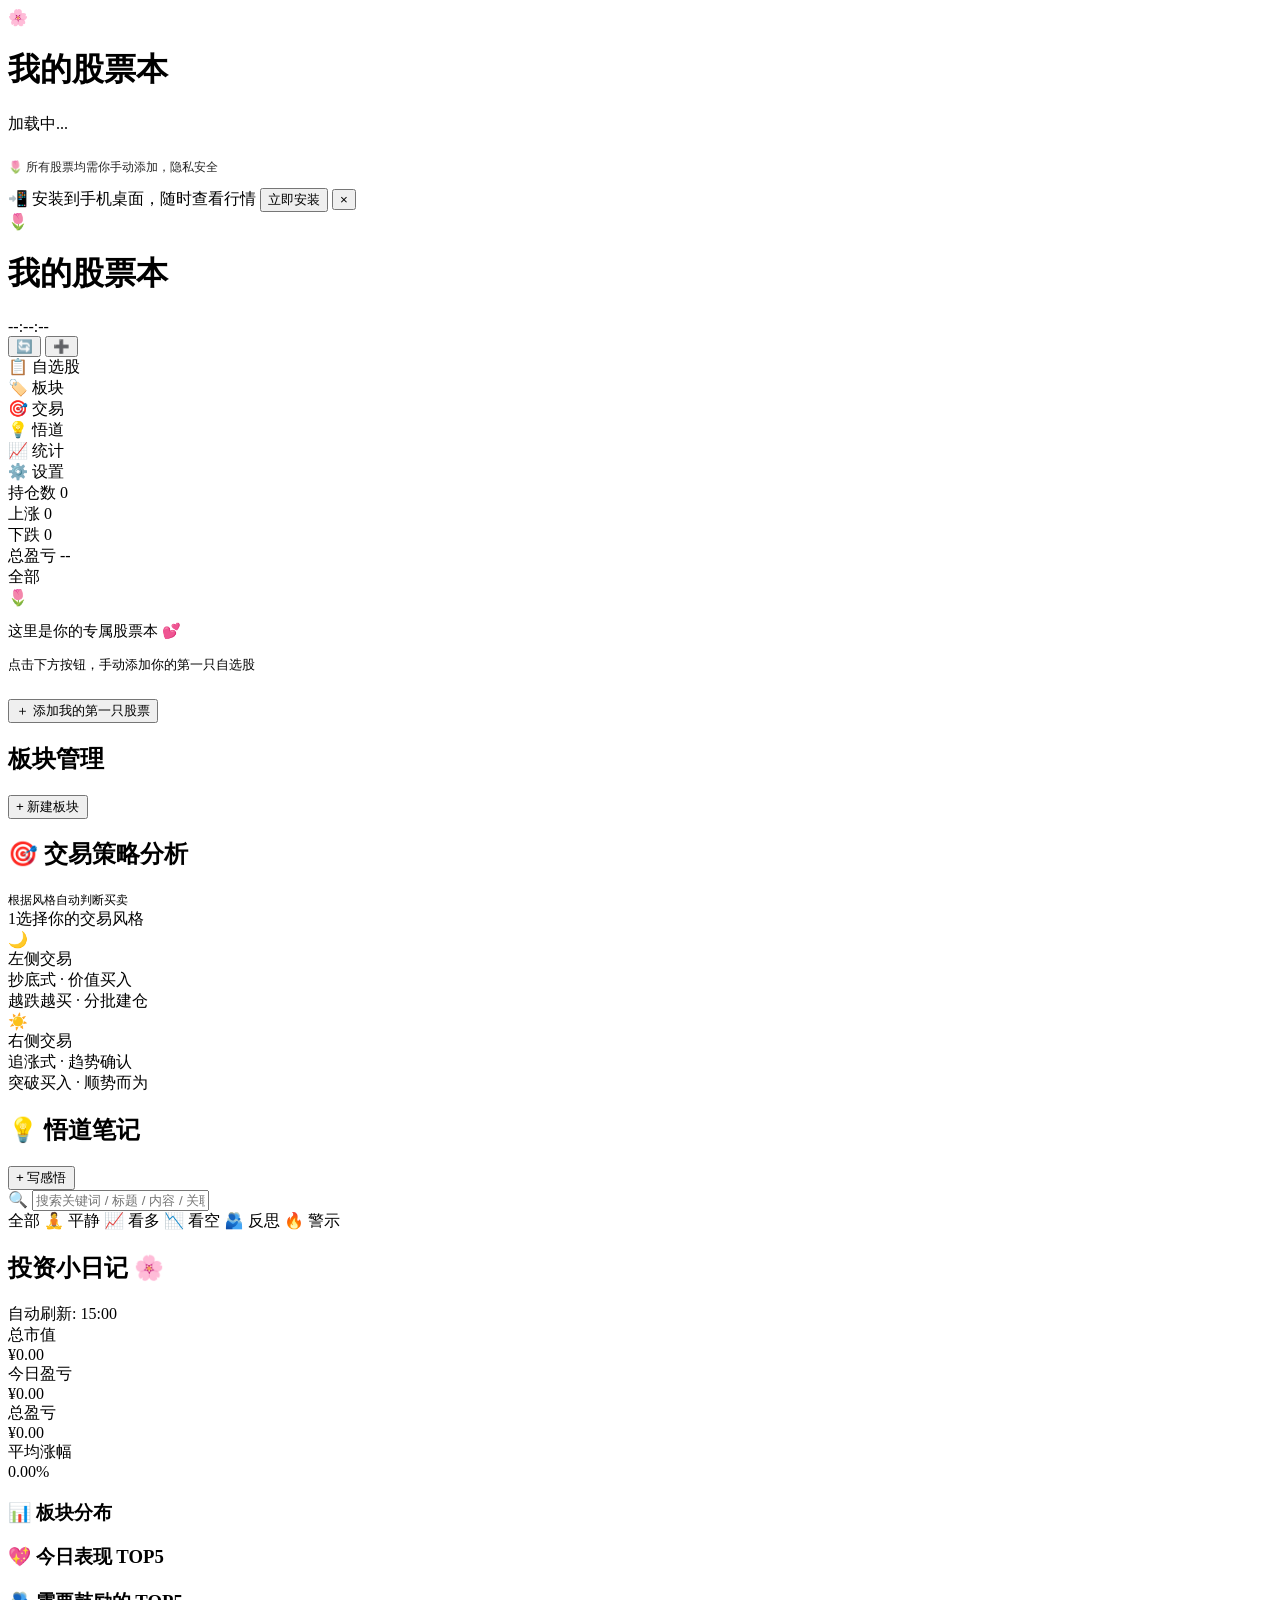
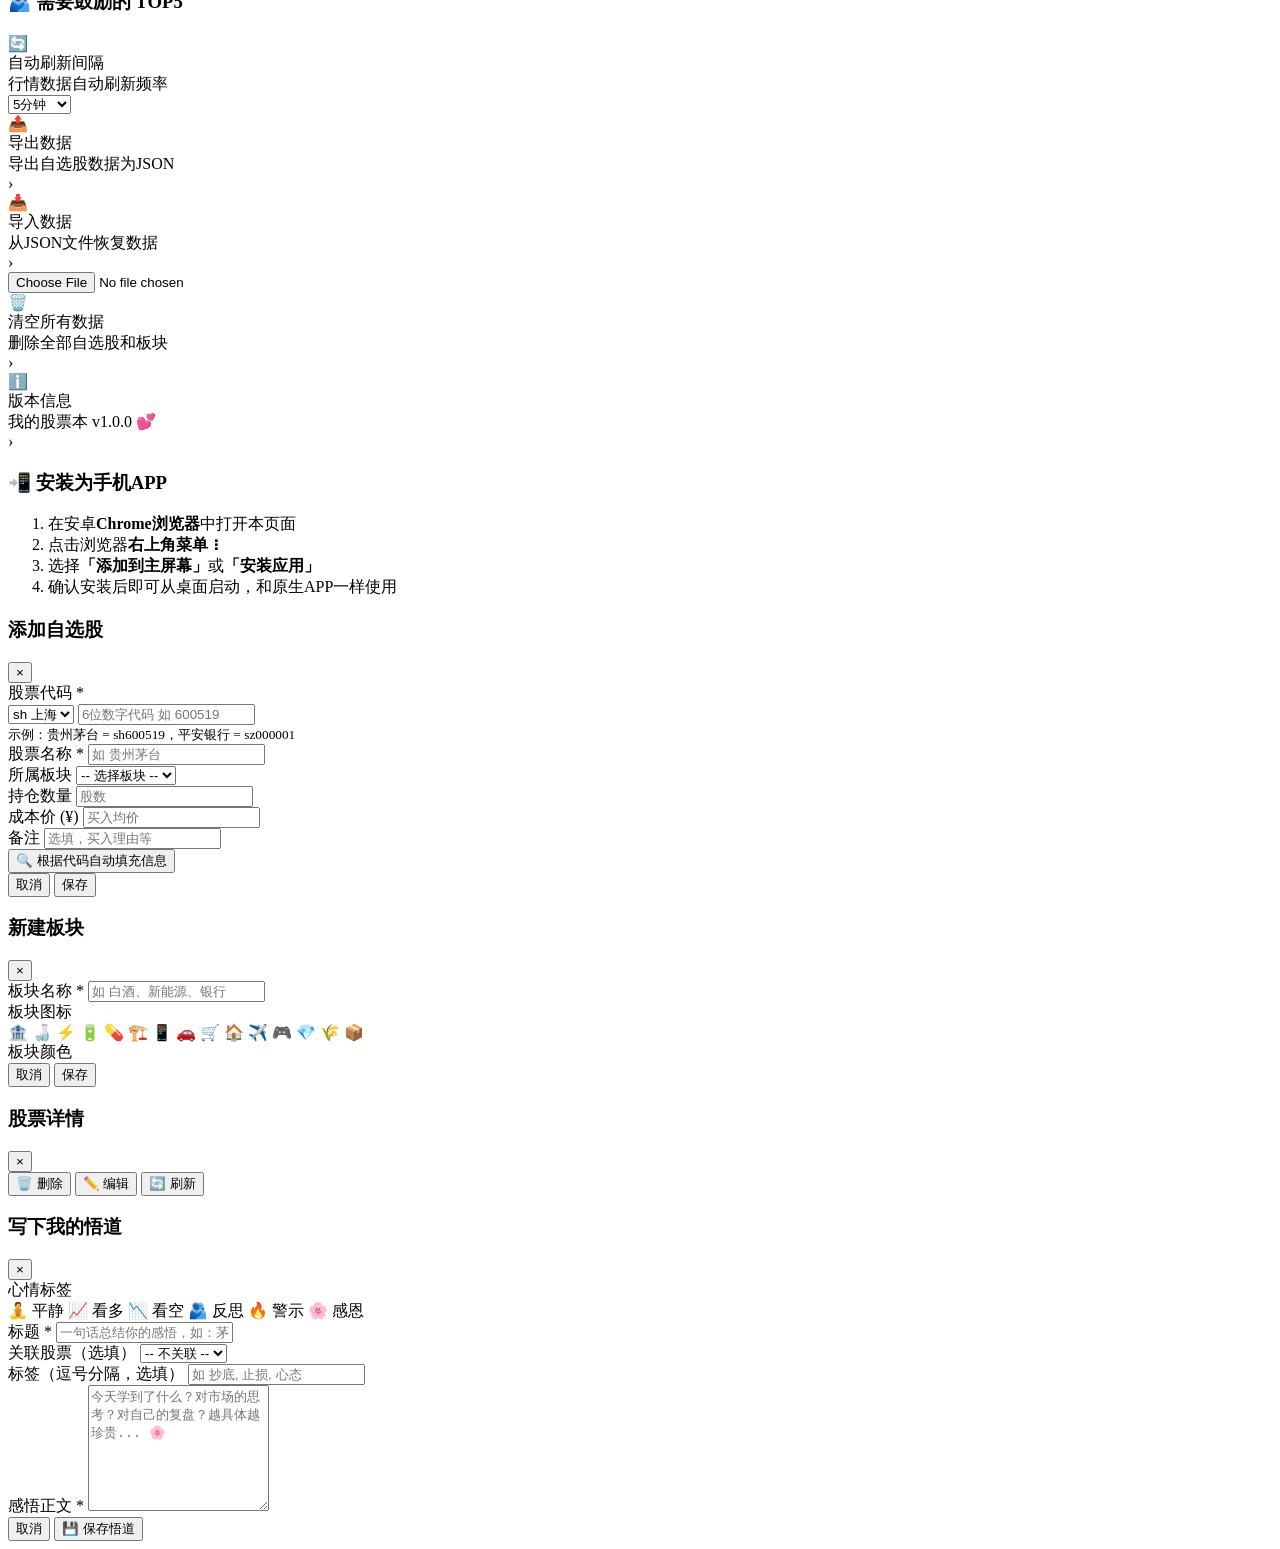
==== index.html @ 6e3e2b85 "deploy: index.html" ====
<!DOCTYPE html>
<html lang="zh-CN">
<head>
  <meta charset="UTF-8">
  <meta name="viewport" content="width=device-width, initial-scale=1.0, maximum-scale=1.0, user-scalable=no, viewport-fit=cover">
  <meta name="theme-color" content="#ff7ea8">
  <meta name="apple-mobile-web-app-capable" content="yes">
  <meta name="mobile-web-app-capable" content="yes">
  <meta name="apple-mobile-web-app-status-bar-style" content="black-translucent">
  <meta name="apple-mobile-web-app-title" content="我的股票本">
  <!-- iOS 桌面图标（必须本地 PNG，iOS 不读 manifest icons）-->
  <link rel="apple-touch-icon" sizes="180x180" href="./icons/icon-180.png">
  <link rel="apple-touch-icon" sizes="192x192" href="./icons/icon-192.png">
  <link rel="apple-touch-icon" sizes="512x512" href="./icons/icon-512.png">
  <link rel="icon" type="image/png" sizes="192x192" href="./icons/icon-192.png">
  <link rel="icon" type="image/png" sizes="512x512" href="./icons/icon-512.png">
  <!-- iOS 启动图背景色（减少白屏感）-->
  <meta name="apple-mobile-web-app-status-bar-background" content="#fff6f9">
  <!-- 禁用缓存，保证APP/网页每次取最新代码 -->
  <meta http-equiv="Cache-Control" content="no-store, no-cache, must-revalidate, max-age=0">
  <meta http-equiv="Pragma" content="no-cache">
  <meta http-equiv="Expires" content="0">
  <!-- 启动前先注销旧版 Service Worker（保留新 v9，避免旧版死缓存导致白屏）-->
  <script>
    try {
      if ('serviceWorker' in navigator) {
        navigator.serviceWorker.getRegistrations().then(function (rs) {
          for (var i = 0; i < rs.length; i++) {
            try {
              // 只注销非当前版本的旧 SW（v9 之前的）
              var sw = rs[i].active || rs[i].waiting || rs[i].installing;
              if (sw && sw.scriptURL && sw.scriptURL.indexOf('sw.js') >= 0) {
                // 交给 sw.js activate 阶段清理旧缓存，这里不强制注销新 SW
                // 仅当版本过旧时注销（保守做法：全部保留，由新 SW 接管）
              }
            } catch (_) {}
          }
        }).catch(function () {});
        // 清理 v8 及更早的缓存（v9 由新 SW 自己管理）
        if (window.caches && typeof caches.keys === 'function') {
          caches.keys().then(function (ks) {
            ks.forEach(function (k) {
              // 保留 v9，清理其他 stock-workbench 旧版本缓存
              if (k.indexOf('stock-workbench') === 0 && k.indexOf('-v9') < 0) {
                try { caches.delete(k); } catch (_) {}
              }
            });
          }).catch(function () {});
        }
      }
    } catch (e) { /* ignore */ }
  </script>
  <link rel="manifest" href="./manifest.json">
  <link rel="stylesheet" href="./css/style.css?t=INSIGHT1">
  <title>我的股票本</title>
</head>
<body>
  <!-- 启动页 -->
  <div id="splash" class="splash">
    <div class="splash-content">
      <div class="splash-icon">🌸</div>
      <h1 class="splash-title">我的股票本</h1>
      <p class="splash-quote" id="splashQuote">加载中...</p>
      <p class="splash-tip" style="margin-top:24px;font-size:12px;opacity:0.85">🌷 所有股票均需你手动添加，隐私安全</p>
    </div>
  </div>

  <!-- 安装提示 -->
  <div id="installPrompt" class="install-prompt hidden">
    <div class="install-content">
      <span>📲 安装到手机桌面，随时查看行情</span>
      <button id="installBtn" class="btn btn-primary btn-sm">立即安装</button>
      <button id="dismissInstall" class="btn btn-ghost btn-sm">×</button>
    </div>
  </div>

  <!-- 顶部导航 -->
  <header class="app-header">
    <div class="header-left">
      <span class="logo-icon">🌷</span>
      <div class="title-group">
        <h1 class="app-title">我的股票本</h1>
        <span class="update-time" id="updateTime">--:--:--</span>
      </div>
    </div>
    <div class="header-right">
      <button id="refreshBtn" class="icon-btn" title="刷新行情">🔄</button>
      <button id="addStockBtn" class="icon-btn" title="添加股票">➕</button>
    </div>
  </header>

  <!-- 标签导航 -->
  <nav class="tab-nav">
    <div class="tab active" data-tab="stocks">
      <span class="tab-icon">📋</span>
      <span class="tab-text">自选股</span>
    </div>
    <div class="tab" data-tab="sectors">
      <span class="tab-icon">🏷️</span>
      <span class="tab-text">板块</span>
    </div>
    <div class="tab" data-tab="strategy">
      <span class="tab-icon">🎯</span>
      <span class="tab-text">交易</span>
    </div>
    <div class="tab" data-tab="insights">
      <span class="tab-icon">💡</span>
      <span class="tab-text">悟道</span>
    </div>
    <div class="tab" data-tab="dashboard">
      <span class="tab-icon">📈</span>
      <span class="tab-text">统计</span>
    </div>
    <div class="tab" data-tab="settings">
      <span class="tab-icon">⚙️</span>
      <span class="tab-text">设置</span>
    </div>
  </nav>

  <!-- 主内容区 -->
  <main class="main-content">
    <!-- 自选股页面 -->
    <section id="tab-stocks" class="tab-panel active">
      <!-- 顶部统计卡片 -->
      <div class="stats-bar" id="statsBar">
        <div class="stat-item">
          <span class="stat-label">持仓数</span>
          <span class="stat-value" id="statCount">0</span>
        </div>
        <div class="stat-item">
          <span class="stat-label">上涨</span>
          <span class="stat-value up" id="statUp">0</span>
        </div>
        <div class="stat-item">
          <span class="stat-label">下跌</span>
          <span class="stat-value down" id="statDown">0</span>
        </div>
        <div class="stat-item">
          <span class="stat-label">总盈亏</span>
          <span class="stat-value" id="statTotal">--</span>
        </div>
      </div>

      <!-- 板块筛选 -->
      <div class="sector-filter" id="sectorFilter">
        <span class="filter-tag active" data-sector="all">全部</span>
      </div>

      <!-- 股票列表 -->
      <div class="stock-list" id="stockList">
        <div class="empty-state">
          <div class="empty-icon">🌷</div>
          <p class="empty-text" style="font-size:15px;font-weight:500">这里是你的专属股票本 💕</p>
          <p class="empty-text" style="margin-top:4px;font-size:13px">点击下方按钮，手动添加你的第一只自选股</p>
          <button class="btn btn-primary" onclick="app.openAddStockModal()" style="margin-top:12px">＋ 添加我的第一只股票</button>
        </div>
      </div>
    </section>

    <!-- 板块页面 -->
    <section id="tab-sectors" class="tab-panel">
      <div class="page-header">
        <h2>板块管理</h2>
        <button class="btn btn-primary btn-sm" onclick="app.openAddSectorModal()">+ 新建板块</button>
      </div>
      <div class="sector-list" id="sectorList"></div>
    </section>

    <!-- 交易策略页面 -->
    <section id="tab-strategy" class="tab-panel">
      <div class="page-header">
        <h2>🎯 交易策略分析</h2>
        <span class="refresh-hint" style="font-size:12px;color:var(--text-light)">根据风格自动判断买卖</span>
      </div>

      <!-- 步骤1：选择交易风格 -->
      <div class="strategy-step">
        <div class="step-title"><span class="step-num">1</span>选择你的交易风格</div>
        <div class="style-grid">
          <div class="style-card left-style" onclick="app.selectTradeStyle('left')" id="styleCardLeft">
            <div class="style-emoji">🌙</div>
            <div class="style-name">左侧交易</div>
            <div class="style-desc">抄底式 · 价值买入<br>越跌越买 · 分批建仓</div>
          </div>
          <div class="style-card right-style" onclick="app.selectTradeStyle('right')" id="styleCardRight">
            <div class="style-emoji">☀️</div>
            <div class="style-name">右侧交易</div>
            <div class="style-desc">追涨式 · 趋势确认<br>突破买入 · 顺势而为</div>
          </div>
        </div>
      </div>

      <!-- 步骤2：选择股票 -->
      <div class="strategy-step" id="stepPickStock" style="display:none">
        <div class="step-title"><span class="step-num">2</span>选择要分析的自选股</div>
        <div class="stock-pick-list" id="stockPickList">
          <div class="empty-state" style="padding:20px 10px">
            <div class="empty-icon" style="font-size:32px">📭</div>
            <p class="empty-text">还没有添加自选股，先去添加吧 💕</p>
            <button class="btn btn-primary btn-sm" onclick="app.openAddStockModal()">+ 添加股票</button>
          </div>
        </div>
      </div>

      <!-- 步骤3：参数确认 -->
      <div class="strategy-step" id="stepParams" style="display:none">
        <div class="step-title">
          <span class="step-num">3</span>
          交易参数确认
          <button class="btn btn-outline btn-sm" style="float:right;font-size:12px;padding:4px 10px" onclick="app.autoFillStrategyParams()">✨ 自动填充</button>
        </div>

        <!-- 左侧交易参数 -->
        <div id="leftParams" style="display:none">
          <div class="form-row">
            <div class="form-group flex-1">
              <label>合理估值(元) <small>· 内在价值/目标价</small></label>
              <input type="number" id="param_reasonablePrice" placeholder="如 1800.00" step="0.01" min="0">
            </div>
            <div class="form-group flex-1">
              <label>总资金(元)</label>
              <input type="number" id="param_totalCapital" placeholder="100000" step="1000" min="0">
            </div>
          </div>
          <div class="form-row">
            <div class="form-group flex-1">
              <label>买点系数 <small>· 越小越保守(0.5~0.9)</small></label>
              <input type="number" id="param_buyFormula" placeholder="0.70" step="0.05" min="0.3" max="1">
            </div>
            <div class="form-group flex-1">
              <label>超跌偏离% <small>· 偏离MA20阈值(-5~-20)</small></label>
              <input type="number" id="param_oversoldFormula" placeholder="-10" step="1" min="-30" max="0">
            </div>
          </div>
          <div class="form-row">
            <div class="form-group flex-1">
              <label>偏离度警戒% <small>· 极端抄底(-10~-25)</small></label>
              <input type="number" id="param_biasFormula" placeholder="-15" step="1" min="-40" max="0">
            </div>
            <div class="form-group flex-1">
              <label>单股最大仓位%</label>
              <input type="number" id="param_positionRatio" placeholder="25" step="5" min="5" max="100">
            </div>
          </div>
          <div class="form-row">
            <div class="form-group flex-1">
              <label>止盈比例%</label>
              <input type="number" id="param_takeProfitRatio" placeholder="30" step="5" min="5" max="200">
            </div>
            <div class="form-group flex-1">
              <label>止损比例%</label>
              <input type="number" id="param_stopLossRatio" placeholder="8" step="1" min="1" max="30">
            </div>
          </div>
        </div>

        <!-- 右侧交易参数 -->
        <div id="rightParams" style="display:none">
          <div class="form-row">
            <div class="form-group flex-1">
              <label>前高(元) <small>· 近期压力位</small></label>
              <input type="number" id="param_prevHigh" placeholder="如 1800.00" step="0.01" min="0">
            </div>
            <div class="form-group flex-1">
              <label>总资金(元)</label>
              <input type="number" id="param_totalCapital_r" placeholder="100000" step="1000" min="0">
            </div>
          </div>
          <div class="form-row">
            <div class="form-group flex-1">
              <label>突破确认% <small>· 突破前高幅度(2~10)</small></label>
              <input type="number" id="param_breakConfirm" placeholder="3" step="0.5" min="0" max="20">
            </div>
            <div class="form-group flex-1">
              <label>趋势确认 <small>· MA5>MA20 则开启</small></label>
              <select id="param_trendConfirm">
                <option value="true" selected>开启</option>
                <option value="false">关闭</option>
              </select>
            </div>
          </div>
          <div class="form-row">
            <div class="form-group flex-1">
              <label>单股最大仓位%</label>
              <input type="number" id="param_positionRatio_r" placeholder="25" step="5" min="5" max="100">
            </div>
            <div class="form-group flex-1">
              <label>卖出跌破% <small>· 跌破MA20触发(-3~-10)</small></label>
              <input type="number" id="param_sellTrendBreak" placeholder="-5" step="1" min="-20" max="0">
            </div>
          </div>
        </div>

        <button class="btn btn-primary btn-block" style="margin-top:16px" onclick="app.runStrategy()">🎯 开始分析</button>
      </div>

      <!-- 步骤4：结果展示 -->
      <div class="strategy-step" id="stepResult" style="display:none">
        <div class="step-title"><span class="step-num">4</span>分析结果</div>
        <div id="resultContent"></div>
      </div>
    </section>

    <!-- 悟道页面 -->
    <section id="tab-insights" class="tab-panel">
      <div class="page-header">
        <h2>💡 悟道笔记</h2>
        <button class="btn btn-primary btn-sm" onclick="app.openAddInsightModal()">+ 写感悟</button>
      </div>

      <!-- 搜索 + 筛选 -->
      <div class="insights-toolbar">
        <div class="insight-search">
          <span class="search-icon">🔍</span>
          <input type="text" id="insightSearch" placeholder="搜索关键词 / 标题 / 内容 / 关联股票...">
        </div>
        <div class="insight-mood-filter" id="insightMoodFilter">
          <span class="mood-chip active" data-mood="all">全部</span>
          <span class="mood-chip" data-mood="🧘">🧘 平静</span>
          <span class="mood-chip" data-mood="📈">📈 看多</span>
          <span class="mood-chip" data-mood="📉">📉 看空</span>
          <span class="mood-chip" data-mood="🫂">🫂 反思</span>
          <span class="mood-chip" data-mood="🔥">🔥 警示</span>
        </div>
      </div>

      <!-- 悟道列表 -->
      <div class="insight-list" id="insightList"></div>
    </section>

    <!-- 统计页面 -->
    <section id="tab-dashboard" class="tab-panel">
      <div class="dashboard-header">
        <h2>投资小日记 🌸</h2>
        <span class="refresh-hint" id="refreshHint">自动刷新: 15:00</span>
      </div>

      <!-- 总览卡片 -->
      <div class="overview-grid">
        <div class="overview-card">
          <div class="card-label">总市值</div>
          <div class="card-value" id="dashMarketValue">¥0.00</div>
        </div>
        <div class="overview-card">
          <div class="card-label">今日盈亏</div>
          <div class="card-value" id="dashTodayPL">¥0.00</div>
        </div>
        <div class="overview-card">
          <div class="card-label">总盈亏</div>
          <div class="card-value" id="dashTotalPL">¥0.00</div>
        </div>
        <div class="overview-card">
          <div class="card-label">平均涨幅</div>
          <div class="card-value" id="dashAvgChange">0.00%</div>
        </div>
      </div>

      <!-- 板块分布 -->
      <div class="chart-section">
        <h3 class="section-title">📊 板块分布</h3>
        <div class="sector-chart" id="sectorChart"></div>
      </div>

      <!-- 涨跌榜 -->
      <div class="ranking-section">
        <div class="ranking-box">
          <h3 class="section-title up">💖 今日表现 TOP5</h3>
          <div class="ranking-list" id="topGainers"></div>
        </div>
        <div class="ranking-box">
          <h3 class="section-title down">🫂 需要鼓励的 TOP5</h3>
          <div class="ranking-list" id="topLosers"></div>
        </div>
      </div>
    </section>

    <!-- 设置页面 -->
    <section id="tab-settings" class="tab-panel">
      <div class="settings-list">
        <div class="setting-item">
          <div class="setting-info">
            <span class="setting-icon">🔄</span>
            <div>
              <div class="setting-title">自动刷新间隔</div>
              <div class="setting-desc">行情数据自动刷新频率</div>
            </div>
          </div>
          <select id="refreshInterval" class="setting-select">
            <option value="0">关闭</option>
            <option value="60">1分钟</option>
            <option value="300" selected>5分钟</option>
            <option value="600">10分钟</option>
            <option value="900">15分钟</option>
          </select>
        </div>

        <div class="setting-item" onclick="app.exportData()">
          <div class="setting-info">
            <span class="setting-icon">📤</span>
            <div>
              <div class="setting-title">导出数据</div>
              <div class="setting-desc">导出自选股数据为JSON</div>
            </div>
          </div>
          <span class="setting-arrow">›</span>
        </div>

        <div class="setting-item" onclick="document.getElementById('importFile').click()">
          <div class="setting-info">
            <span class="setting-icon">📥</span>
            <div>
              <div class="setting-title">导入数据</div>
              <div class="setting-desc">从JSON文件恢复数据</div>
            </div>
          </div>
          <span class="setting-arrow">›</span>
        </div>
        <input type="file" id="importFile" accept=".json" class="hidden">

        <div class="setting-item" onclick="app.clearAllData()">
          <div class="setting-info">
            <span class="setting-icon danger">🗑️</span>
            <div>
              <div class="setting-title danger-text">清空所有数据</div>
              <div class="setting-desc">删除全部自选股和板块</div>
            </div>
          </div>
          <span class="setting-arrow">›</span>
        </div>

        <div class="setting-item">
          <div class="setting-info">
            <span class="setting-icon">ℹ️</span>
            <div>
              <div class="setting-title">版本信息</div>
              <div class="setting-desc">我的股票本 v1.0.0 💕</div>
            </div>
          </div>
          <span class="setting-arrow">›</span>
        </div>
      </div>

      <div class="install-section">
        <div class="install-card">
          <h3>📲 安装为手机APP</h3>
          <ol class="install-steps">
            <li>在安卓<strong>Chrome浏览器</strong>中打开本页面</li>
            <li>点击浏览器<strong>右上角菜单 ⋮</strong></li>
            <li>选择<strong>「添加到主屏幕」</strong>或<strong>「安装应用」</strong></li>
            <li>确认安装后即可从桌面启动，和原生APP一样使用</li>
          </ol>
        </div>
      </div>
    </section>
  </main>

  <!-- 添加/编辑股票弹窗 -->
  <div id="stockModal" class="modal hidden">
    <div class="modal-overlay" onclick="app.closeStockModal()"></div>
    <div class="modal-content">
      <div class="modal-header">
        <h3 id="stockModalTitle">添加自选股</h3>
        <button class="icon-btn" onclick="app.closeStockModal()">×</button>
      </div>
      <div class="modal-body">
        <div class="form-group">
          <label>股票代码 *</label>
          <div class="code-input-group">
            <select id="stockMarket" class="input-sm">
              <option value="sh">sh 上海</option>
              <option value="sz">sz 深圳</option>
              <option value="bj">bj 北京</option>
            </select>
            <input type="text" id="stockCode" placeholder="6位数字代码 如 600519" maxlength="6" class="flex-1">
          </div>
          <small class="hint">示例：贵州茅台 = sh600519，平安银行 = sz000001</small>
        </div>

        <div class="form-group">
          <label>股票名称 *</label>
          <input type="text" id="stockName" placeholder="如 贵州茅台">
        </div>

        <div class="form-group">
          <label>所属板块</label>
          <select id="stockSector">
            <option value="">-- 选择板块 --</option>
          </select>
        </div>

        <div class="form-row">
          <div class="form-group flex-1">
            <label>持仓数量</label>
            <input type="number" id="stockShares" placeholder="股数" min="0" step="100">
          </div>
          <div class="form-group flex-1">
            <label>成本价 (¥)</label>
            <input type="number" id="stockCost" placeholder="买入均价" min="0" step="0.01">
          </div>
        </div>

        <div class="form-group">
          <label>备注</label>
          <input type="text" id="stockNote" placeholder="选填，买入理由等">
        </div>

        <button class="btn btn-outline btn-block" onclick="app.quickFetchFromCode()">🔍 根据代码自动填充信息</button>
      </div>
      <div class="modal-footer">
        <button class="btn btn-ghost" onclick="app.closeStockModal()">取消</button>
        <button class="btn btn-primary" onclick="app.saveStock()">保存</button>
      </div>
    </div>
  </div>

  <!-- 添加板块弹窗 -->
  <div id="sectorModal" class="modal hidden">
    <div class="modal-overlay" onclick="app.closeSectorModal()"></div>
    <div class="modal-content">
      <div class="modal-header">
        <h3 id="sectorModalTitle">新建板块</h3>
        <button class="icon-btn" onclick="app.closeSectorModal()">×</button>
      </div>
      <div class="modal-body">
        <div class="form-group">
          <label>板块名称 *</label>
          <input type="text" id="sectorName" placeholder="如 白酒、新能源、银行">
        </div>
        <div class="form-group">
          <label>板块图标</label>
          <div class="emoji-picker" id="emojiPicker">
            <span class="emoji-opt active">🏦</span>
            <span class="emoji-opt">🍶</span>
            <span class="emoji-opt">⚡</span>
            <span class="emoji-opt">🔋</span>
            <span class="emoji-opt">💊</span>
            <span class="emoji-opt">🏗️</span>
            <span class="emoji-opt">📱</span>
            <span class="emoji-opt">🚗</span>
            <span class="emoji-opt">🛒</span>
            <span class="emoji-opt">🏠</span>
            <span class="emoji-opt">✈️</span>
            <span class="emoji-opt">🎮</span>
            <span class="emoji-opt">💎</span>
            <span class="emoji-opt">🌾</span>
            <span class="emoji-opt">📦</span>
          </div>
        </div>
        <div class="form-group">
          <label>板块颜色</label>
          <div class="color-picker" id="colorPicker">
            <span class="color-opt active" style="background:#1a73e8"></span>
            <span class="color-opt" style="background:#e74c3c"></span>
            <span class="color-opt" style="background:#27ae60"></span>
            <span class="color-opt" style="background:#f39c12"></span>
            <span class="color-opt" style="background:#9b59b6"></span>
            <span class="color-opt" style="background:#1abc9c"></span>
            <span class="color-opt" style="background:#e67e22"></span>
            <span class="color-opt" style="background:#34495e"></span>
          </div>
        </div>
      </div>
      <div class="modal-footer">
        <button class="btn btn-ghost" onclick="app.closeSectorModal()">取消</button>
        <button class="btn btn-primary" onclick="app.saveSector()">保存</button>
      </div>
    </div>
  </div>

  <!-- 股票详情弹窗 -->
  <div id="detailModal" class="modal hidden">
    <div class="modal-overlay" onclick="app.closeDetailModal()"></div>
    <div class="modal-content modal-detail">
      <div class="modal-header">
        <h3 id="detailTitle">股票详情</h3>
        <button class="icon-btn" onclick="app.closeDetailModal()">×</button>
      </div>
      <div class="modal-body" id="detailBody"></div>
      <div class="modal-footer">
        <button class="btn btn-ghost" onclick="app.deleteCurrentStock()">🗑️ 删除</button>
        <button class="btn btn-outline" onclick="app.editCurrentStock()">✏️ 编辑</button>
        <button class="btn btn-primary" onclick="app.refreshOneStock()">🔄 刷新</button>
      </div>
    </div>
  </div>

  <!-- 添加/编辑悟道弹窗 -->
  <div id="insightModal" class="modal hidden">
    <div class="modal-overlay" onclick="app.closeInsightModal()"></div>
    <div class="modal-content modal-insight">
      <div class="modal-header">
        <h3 id="insightModalTitle">写下我的悟道</h3>
        <button class="icon-btn" onclick="app.closeInsightModal()">×</button>
      </div>
      <div class="modal-body">
        <div class="form-row">
          <div class="form-group flex-1">
            <label>心情标签</label>
            <div class="mood-picker" id="moodPicker">
              <span class="mood-opt active" data-val="🧘">🧘 平静</span>
              <span class="mood-opt" data-val="📈">📈 看多</span>
              <span class="mood-opt" data-val="📉">📉 看空</span>
              <span class="mood-opt" data-val="🫂">🫂 反思</span>
              <span class="mood-opt" data-val="🔥">🔥 警示</span>
              <span class="mood-opt" data-val="🌸">🌸 感恩</span>
            </div>
          </div>
        </div>
        <div class="form-group">
          <label>标题 *</label>
          <input type="text" id="insightTitle" placeholder="一句话总结你的感悟，如：茅台跌破1600，机会来了？">
        </div>
        <div class="form-row">
          <div class="form-group flex-1">
            <label>关联股票（选填）</label>
            <select id="insightStock">
              <option value="">-- 不关联 --</option>
            </select>
          </div>
          <div class="form-group flex-1">
            <label>标签（逗号分隔，选填）</label>
            <input type="text" id="insightTags" placeholder="如 抄底, 止损, 心态">
          </div>
        </div>
        <div class="form-group">
          <label>感悟正文 *</label>
          <textarea id="insightContent" rows="8" placeholder="今天学到了什么？对市场的思考？对自己的复盘？越具体越珍贵... 🌸"></textarea>
        </div>
      </div>
      <div class="modal-footer">
        <button class="btn btn-ghost" onclick="app.closeInsightModal()">取消</button>
        <button class="btn btn-primary" onclick="app.saveInsight()">💾 保存悟道</button>
      </div>
    </div>
  </div>

  <!-- Toast 提示 -->
  <div id="toast" class="toast hidden"></div>

  <script src="./js/storage.js?v=INSIGHT1"></script>
  <script src="./js/api.js?v=INSIGHT1"></script>
  <script src="./js/strategy.js?v=INSIGHT1"></script>
  <script src="./js/app.js?v=INSIGHT1"></script>
  <script>
    // 页面DOM就绪后立刻启动（不要等load事件，避免旧SW register还没清的干扰）
    document.addEventListener('DOMContentLoaded', function () {
      try { if (typeof app === 'object' && typeof app.init === 'function') app.init(); }
      catch (e) { console.error('APP INIT FAIL:', e); document.body.classList.add('showBody'); }
    });
    // 注册 Service Worker（PWA 离线 + iOS 16.4+ 安装能力）
    if ('serviceWorker' in navigator) {
      window.addEventListener('load', function () {
        navigator.serviceWorker.register('./sw.js?v=INSIGHT1').then(function (reg) {
          console.log('[SW] 注册成功，scope:', reg.scope);
        }).catch(function (err) {
          console.warn('[SW] 注册失败:', err);
        });
      });
    }
  </script>
</body>
</html>
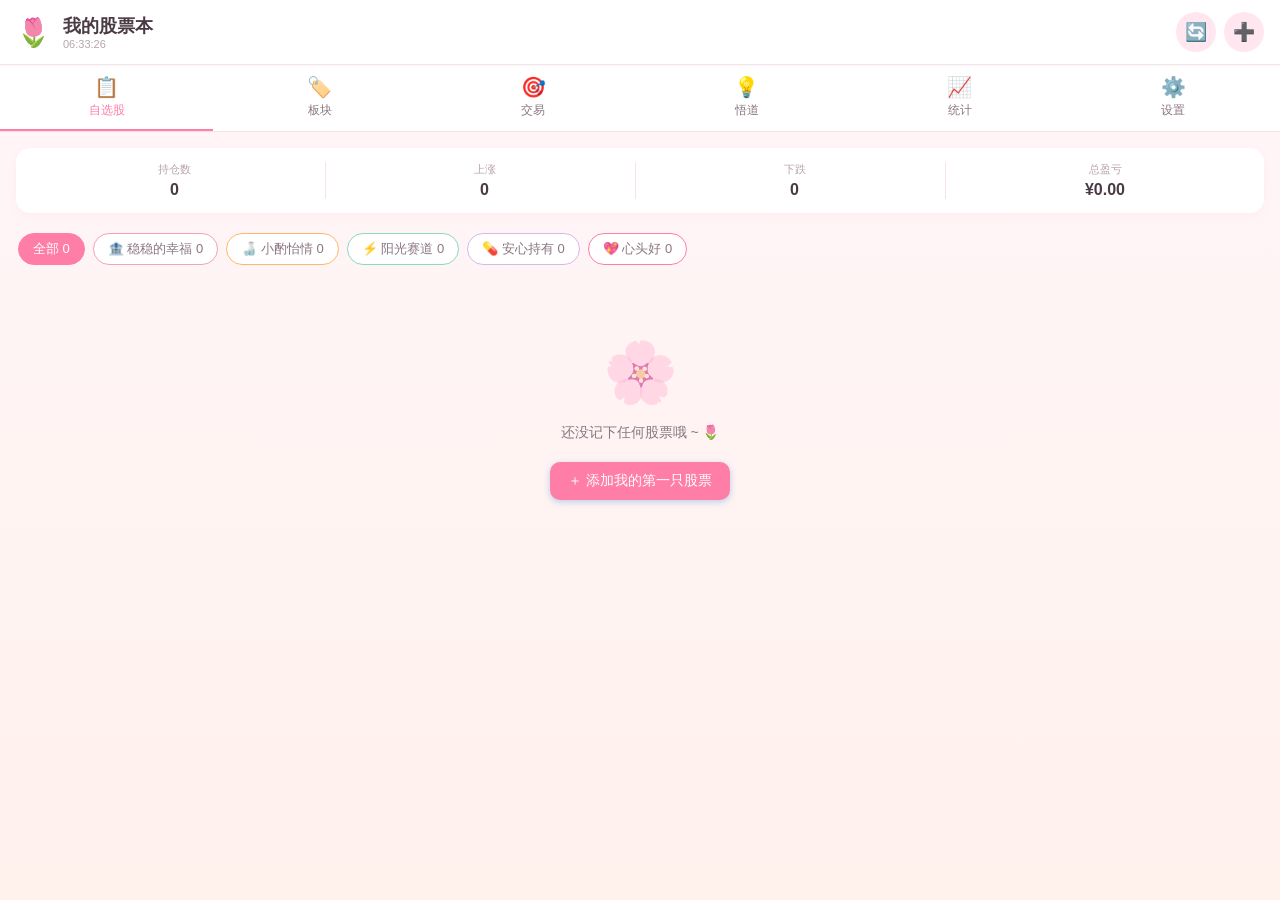
==== commit 83285c39: "fix: 修复行情数据获取、悟道删除、K线数据源切换至腾讯接口 v1.3.0" ====
--- a/index.html
+++ b/index.html
@@ -634,13 +634,42 @@
     </div>
   </div>
 
+  <!-- 悟道详情弹窗 -->
+  <div id="insightDetailModal" class="modal hidden">
+    <div class="modal-overlay" onclick="app.closeInsightDetailModal()"></div>
+    <div class="modal-content modal-insight">
+      <div class="modal-header">
+        <h3>💡 悟道详情</h3>
+        <button class="icon-btn" onclick="app.closeInsightDetailModal()">×</button>
+      </div>
+      <div class="modal-body" id="insightDetailBody"></div>
+      <div class="modal-footer">
+        <button class="btn btn-ghost" onclick="app.deleteInsightFromDetail()">🗑️ 删除</button>
+        <button class="btn btn-outline" onclick="app.editInsightFromDetail()">✏️ 编辑</button>
+        <button class="btn btn-primary" onclick="app.closeInsightDetailModal()">关闭</button>
+      </div>
+    </div>
+  </div>
+
   <!-- Toast 提示 -->
   <div id="toast" class="toast hidden"></div>
 
-  <script src="./js/storage.js?v=INSIGHT1"></script>
-  <script src="./js/api.js?v=INSIGHT1"></script>
-  <script src="./js/strategy.js?v=INSIGHT1"></script>
-  <script src="./js/app.js?v=INSIGHT1"></script>
+  <!-- 自定义确认弹窗 -->
+  <div id="confirmModal" class="modal hidden">
+    <div class="modal-content" style="max-width:320px;text-align:center">
+      <div id="confirmIcon" style="font-size:40px;margin-bottom:12px">⚠️</div>
+      <div id="confirmMessage" style="font-size:15px;line-height:1.6;margin-bottom:20px;color:#333"></div>
+      <div style="display:flex;gap:12px;justify-content:center">
+        <button id="confirmCancel" class="btn btn-outline">取消</button>
+        <button id="confirmOk" class="btn btn-primary">确定</button>
+      </div>
+    </div>
+  </div>
+
+  <script src="./js/storage.js?v=CONFIRM1"></script>
+  <script src="./js/api.js?v=CONFIRM1"></script>
+  <script src="./js/strategy.js?v=CONFIRM1"></script>
+  <script src="./js/app.js?v=CONFIRM1"></script>
   <script>
     // 页面DOM就绪后立刻启动（不要等load事件，避免旧SW register还没清的干扰）
     document.addEventListener('DOMContentLoaded', function () {
--- a/css/style.css
+++ b/css/style.css
@@ -0,0 +1,1300 @@
+/* =========================================
+   股票工作台 - 样式表
+   ========================================= */
+
+* {
+  margin: 0;
+  padding: 0;
+  box-sizing: border-box;
+  -webkit-tap-highlight-color: transparent;
+}
+
+:root {
+  --primary: #ff7ea8;
+  --primary-dark: #e55f8c;
+  --primary-light: #ffe6ef;
+  --up: #ff6b6b;
+  --up-bg: #fff0f0;
+  --down: #4ecdc4;
+  --down-bg: #eafaf8;
+  --warn: #ffb86b;
+  --warn-bg: #fff5e8;
+  --text: #4a3a44;
+  --text-secondary: #8a7682;
+  --text-light: #b8a5ad;
+  --border: #f5e3ea;
+  --bg: linear-gradient(180deg, #fff6f9 0%, #fff1ec 100%);
+  --card-bg: #ffffff;
+  --shadow: 0 2px 10px rgba(255,126,168,0.08);
+  --shadow-lg: 0 6px 20px rgba(255,126,168,0.12);
+  --radius: 14px;
+  --radius-sm: 10px;
+}
+
+html, body {
+  height: 100%;
+  font-family: -apple-system, BlinkMacSystemFont, 'Segoe UI', 'PingFang SC', 'Hiragino Sans GB', 'Microsoft YaHei', sans-serif;
+  font-size: 14px;
+  color: var(--text);
+  background: var(--bg);
+  background-attachment: fixed;
+  overflow-x: hidden;
+}
+
+body {
+  display: flex;
+  flex-direction: column;
+  min-height: 100vh;
+  padding-top: env(safe-area-inset-top);
+}
+
+.hidden { display: none !important; }
+.flex-1 { flex: 1; }
+.up { color: var(--up) !important; }
+.down { color: var(--down) !important; }
+
+/* ============ 启动页 ============ */
+.splash {
+  position: fixed;
+  inset: 0;
+  z-index: 9999;
+  background: linear-gradient(135deg, #ff8fb1 0%, #ffc79a 60%, #ffe3a3 100%);
+  display: flex;
+  align-items: center;
+  justify-content: center;
+  transition: opacity 0.5s ease, visibility 0.5s ease;
+}
+.splash.hide {
+  opacity: 0;
+  visibility: hidden;
+}
+.splash-content {
+  text-align: center;
+  color: white;
+  padding: 20px;
+}
+.splash-icon {
+  font-size: 72px;
+  margin-bottom: 16px;
+  animation: bounce 2s infinite;
+}
+@keyframes bounce {
+  0%, 100% { transform: translateY(0); }
+  50% { transform: translateY(-10px); }
+}
+.splash-title {
+  font-size: 28px;
+  font-weight: 700;
+  margin-bottom: 20px;
+  letter-spacing: 2px;
+}
+.splash-quote {
+  font-size: 14px;
+  line-height: 1.6;
+  opacity: 0.9;
+  max-width: 280px;
+  margin: 0 auto;
+  font-style: italic;
+}
+
+/* ============ 安装提示 ============ */
+.install-prompt {
+  position: sticky;
+  top: 0;
+  z-index: 100;
+  background: linear-gradient(135deg, #ff9eb5 0%, #ffb86b 100%);
+  color: white;
+  padding: 10px 16px;
+}
+.install-content {
+  display: flex;
+  align-items: center;
+  gap: 10px;
+  font-size: 13px;
+}
+.install-content span { flex: 1; }
+
+/* ============ 顶部导航 ============ */
+.app-header {
+  position: sticky;
+  top: 0;
+  z-index: 50;
+  background: white;
+  padding: 12px 16px;
+  display: flex;
+  align-items: center;
+  justify-content: space-between;
+  border-bottom: 1px solid var(--border);
+  box-shadow: 0 1px 3px rgba(0,0,0,0.03);
+}
+.header-left { display: flex; align-items: center; gap: 12px; }
+.logo-icon { font-size: 28px; }
+.title-group { display: flex; flex-direction: column; }
+.app-title { font-size: 18px; font-weight: 700; color: var(--text); }
+.update-time { font-size: 11px; color: var(--text-light); }
+.header-right { display: flex; gap: 8px; }
+
+.icon-btn {
+  width: 40px;
+  height: 40px;
+  border: none;
+  background: var(--primary-light);
+  border-radius: 50%;
+  cursor: pointer;
+  font-size: 18px;
+  display: flex;
+  align-items: center;
+  justify-content: center;
+  transition: all 0.2s;
+}
+.icon-btn:active { transform: scale(0.92); background: #d2e3fc; }
+
+/* ============ Tab导航 ============ */
+.tab-nav {
+  display: flex;
+  background: white;
+  border-bottom: 1px solid var(--border);
+  position: sticky;
+  top: 65px;
+  z-index: 49;
+}
+.tab {
+  flex: 1;
+  padding: 10px 4px;
+  display: flex;
+  flex-direction: column;
+  align-items: center;
+  gap: 3px;
+  cursor: pointer;
+  border-bottom: 2px solid transparent;
+  transition: all 0.2s;
+}
+.tab.active {
+  border-bottom-color: var(--primary);
+  color: var(--primary);
+}
+.tab-icon { font-size: 20px; }
+.tab-text { font-size: 12px; font-weight: 500; color: var(--text-secondary); }
+.tab.active .tab-text { color: var(--primary); }
+
+/* ============ 主内容 ============ */
+.main-content { flex: 1; padding-bottom: 80px; }
+.tab-panel { display: none; padding: 16px; }
+.tab-panel.active { display: block; animation: fadeIn 0.3s ease; }
+@keyframes fadeIn {
+  from { opacity: 0; transform: translateY(8px); }
+  to { opacity: 1; transform: translateY(0); }
+}
+
+/* ============ 通用按钮 ============ */
+.btn {
+  display: inline-flex;
+  align-items: center;
+  justify-content: center;
+  gap: 6px;
+  padding: 10px 18px;
+  border: none;
+  border-radius: var(--radius-sm);
+  font-size: 14px;
+  font-weight: 500;
+  cursor: pointer;
+  transition: all 0.2s;
+  white-space: nowrap;
+}
+.btn:active { transform: scale(0.97); }
+.btn-sm { padding: 6px 12px; font-size: 12px; }
+.btn-block { width: 100%; }
+.btn-primary {
+  background: var(--primary);
+  color: white;
+  box-shadow: 0 2px 6px rgba(26,115,232,0.3);
+}
+.btn-primary:active { background: var(--primary-dark); }
+.btn-outline {
+  background: white;
+  color: var(--primary);
+  border: 1px solid var(--primary);
+}
+.btn-ghost {
+  background: transparent;
+  color: var(--text-secondary);
+}
+.btn-ghost:hover { background: var(--border); }
+
+/* ============ 统计条 ============ */
+.stats-bar {
+  display: grid;
+  grid-template-columns: repeat(4, 1fr);
+  gap: 8px;
+  background: white;
+  padding: 14px 8px;
+  border-radius: var(--radius);
+  box-shadow: var(--shadow);
+  margin-bottom: 16px;
+}
+.stat-item {
+  text-align: center;
+  border-right: 1px solid var(--border);
+  padding: 0 4px;
+}
+.stat-item:last-child { border-right: none; }
+.stat-label {
+  display: block;
+  font-size: 11px;
+  color: var(--text-light);
+  margin-bottom: 4px;
+}
+.stat-value {
+  font-size: 16px;
+  font-weight: 700;
+  color: var(--text);
+}
+
+/* ============ 板块筛选 ============ */
+.sector-filter {
+  display: flex;
+  gap: 8px;
+  overflow-x: auto;
+  padding: 4px 2px 12px;
+  scrollbar-width: none;
+}
+.sector-filter::-webkit-scrollbar { display: none; }
+.filter-tag {
+  padding: 6px 14px;
+  border-radius: 20px;
+  background: white;
+  border: 1px solid var(--border);
+  font-size: 13px;
+  color: var(--text-secondary);
+  white-space: nowrap;
+  cursor: pointer;
+  transition: all 0.2s;
+  flex-shrink: 0;
+}
+.filter-tag.active {
+  background: var(--primary);
+  border-color: var(--primary);
+  color: white;
+  font-weight: 500;
+}
+
+/* ============ 股票列表 ============ */
+.stock-list { display: flex; flex-direction: column; gap: 10px; }
+.stock-card {
+  background: var(--card-bg);
+  border-radius: var(--radius);
+  padding: 14px;
+  box-shadow: var(--shadow);
+  cursor: pointer;
+  transition: all 0.2s;
+  border-left: 4px solid transparent;
+}
+.stock-card:active { transform: scale(0.99); }
+.stock-card.up { border-left-color: var(--up); }
+.stock-card.down { border-left-color: var(--down); }
+
+.stock-header {
+  display: flex;
+  justify-content: space-between;
+  align-items: flex-start;
+  margin-bottom: 10px;
+}
+.stock-info { display: flex; align-items: center; gap: 8px; }
+.sector-badge {
+  font-size: 11px;
+  padding: 2px 8px;
+  border-radius: 4px;
+  font-weight: 500;
+}
+.stock-name {
+  font-size: 15px;
+  font-weight: 600;
+  color: var(--text);
+}
+.stock-code {
+  font-size: 11px;
+  color: var(--text-light);
+  margin-top: 2px;
+}
+.change-box {
+  text-align: right;
+  padding: 6px 10px;
+  border-radius: var(--radius-sm);
+  min-width: 80px;
+}
+.change-box.up { background: var(--up-bg); }
+.change-box.down { background: var(--down-bg); }
+.change-price {
+  font-size: 16px;
+  font-weight: 700;
+  display: block;
+}
+.change-percent {
+  font-size: 12px;
+  margin-top: 2px;
+}
+
+.stock-metrics {
+  display: grid;
+  grid-template-columns: repeat(4, 1fr);
+  gap: 8px;
+  padding-top: 10px;
+  border-top: 1px dashed var(--border);
+}
+.metric {
+  text-align: center;
+}
+.metric-label {
+  font-size: 10px;
+  color: var(--text-light);
+  margin-bottom: 3px;
+}
+.metric-value {
+  font-size: 13px;
+  font-weight: 600;
+  color: var(--text);
+}
+
+/* ============ 空状态 ============ */
+.empty-state {
+  text-align: center;
+  padding: 60px 20px;
+}
+.empty-icon { font-size: 60px; margin-bottom: 16px; opacity: 0.5; }
+.empty-text {
+  font-size: 14px;
+  color: var(--text-secondary);
+  margin-bottom: 20px;
+}
+
+/* ============ 板块页面 ============ */
+.page-header {
+  display: flex;
+  justify-content: space-between;
+  align-items: center;
+  margin-bottom: 16px;
+}
+.page-header h2 { font-size: 18px; font-weight: 700; }
+
+.sector-list { display: flex; flex-direction: column; gap: 12px; }
+.sector-card {
+  background: white;
+  border-radius: var(--radius);
+  padding: 16px;
+  box-shadow: var(--shadow);
+  border-left: 4px solid;
+}
+.sector-card-header {
+  display: flex;
+  justify-content: space-between;
+  align-items: center;
+  margin-bottom: 12px;
+}
+.sector-card-title {
+  display: flex;
+  align-items: center;
+  gap: 10px;
+}
+.sector-icon {
+  width: 40px;
+  height: 40px;
+  border-radius: 10px;
+  display: flex;
+  align-items: center;
+  justify-content: center;
+  font-size: 22px;
+}
+.sector-name { font-size: 16px; font-weight: 600; }
+.sector-stats { font-size: 12px; color: var(--text-light); margin-top: 2px; }
+.sector-actions { display: flex; gap: 6px; }
+.action-btn {
+  padding: 6px 12px;
+  border-radius: 6px;
+  border: none;
+  font-size: 12px;
+  cursor: pointer;
+  background: var(--bg);
+  color: var(--text-secondary);
+}
+.action-btn.danger { background: var(--up-bg); color: var(--up); }
+
+.sector-summary {
+  display: grid;
+  grid-template-columns: repeat(3, 1fr);
+  gap: 8px;
+  padding-top: 10px;
+  border-top: 1px dashed var(--border);
+}
+.sector-mini-stocks {
+  margin-top: 12px;
+  padding-top: 10px;
+  border-top: 1px dashed var(--border);
+}
+.sector-mini-stock {
+  display: flex;
+  justify-content: space-between;
+  align-items: center;
+  padding: 8px 0;
+  font-size: 13px;
+}
+.sector-mini-stock + .sector-mini-stock {
+  border-top: 1px solid var(--border);
+}
+
+/* ============ 看板页面 ============ */
+.dashboard-header {
+  display: flex;
+  justify-content: space-between;
+  align-items: center;
+  margin-bottom: 16px;
+}
+.dashboard-header h2 { font-size: 18px; font-weight: 700; }
+.refresh-hint { font-size: 12px; color: var(--text-light); }
+
+.overview-grid {
+  display: grid;
+  grid-template-columns: repeat(2, 1fr);
+  gap: 12px;
+  margin-bottom: 20px;
+}
+.overview-card {
+  background: white;
+  border-radius: var(--radius);
+  padding: 16px;
+  box-shadow: var(--shadow);
+}
+.card-label {
+  font-size: 12px;
+  color: var(--text-light);
+  margin-bottom: 8px;
+}
+.card-value {
+  font-size: 20px;
+  font-weight: 700;
+  color: var(--text);
+}
+
+.chart-section, .ranking-section { margin-bottom: 20px; }
+.section-title {
+  font-size: 15px;
+  font-weight: 600;
+  margin-bottom: 12px;
+  padding-left: 4px;
+  border-left: 3px solid var(--primary);
+}
+.section-title.up { border-left-color: var(--up); color: var(--up); }
+.section-title.down { border-left-color: var(--down); color: var(--down); }
+
+.sector-chart {
+  background: white;
+  border-radius: var(--radius);
+  padding: 16px;
+  box-shadow: var(--shadow);
+}
+.sector-bar {
+  margin-bottom: 14px;
+}
+.sector-bar:last-child { margin-bottom: 0; }
+.sector-bar-header {
+  display: flex;
+  justify-content: space-between;
+  font-size: 13px;
+  margin-bottom: 6px;
+}
+.sector-bar-name {
+  display: flex;
+  align-items: center;
+  gap: 6px;
+  font-weight: 500;
+}
+.sector-bar-track {
+  height: 8px;
+  background: var(--bg);
+  border-radius: 4px;
+  overflow: hidden;
+}
+.sector-bar-fill {
+  height: 100%;
+  border-radius: 4px;
+  transition: width 0.5s ease;
+}
+
+.ranking-section {
+  display: grid;
+  grid-template-columns: 1fr 1fr;
+  gap: 12px;
+}
+.ranking-box {
+  background: white;
+  border-radius: var(--radius);
+  padding: 14px;
+  box-shadow: var(--shadow);
+}
+.ranking-list { display: flex; flex-direction: column; gap: 8px; }
+.ranking-item {
+  display: flex;
+  justify-content: space-between;
+  align-items: center;
+  padding: 8px 10px;
+  border-radius: 6px;
+  font-size: 12px;
+}
+.ranking-item:nth-child(1) { background: rgba(243,156,18,0.08); }
+.ranking-item:nth-child(2) { background: rgba(149,165,166,0.06); }
+.ranking-item:nth-child(3) { background: rgba(230,126,34,0.05); }
+.rank-num {
+  display: inline-block;
+  width: 20px;
+  font-weight: 700;
+  color: var(--text-light);
+}
+.ranking-item:nth-child(1) .rank-num { color: var(--warn); }
+
+/* ============ 设置页面 ============ */
+.settings-list {
+  background: white;
+  border-radius: var(--radius);
+  box-shadow: var(--shadow);
+  overflow: hidden;
+  margin-bottom: 20px;
+}
+.setting-item {
+  display: flex;
+  align-items: center;
+  justify-content: space-between;
+  padding: 14px 16px;
+  border-bottom: 1px solid var(--border);
+  cursor: pointer;
+  transition: background 0.2s;
+}
+.setting-item:last-child { border-bottom: none; }
+.setting-item:active { background: var(--bg); }
+.setting-info {
+  display: flex;
+  align-items: center;
+  gap: 12px;
+  flex: 1;
+}
+.setting-icon {
+  width: 36px;
+  height: 36px;
+  background: var(--primary-light);
+  border-radius: 10px;
+  display: flex;
+  align-items: center;
+  justify-content: center;
+  font-size: 18px;
+  flex-shrink: 0;
+}
+.setting-icon.danger { background: var(--up-bg); }
+.setting-title {
+  font-size: 14px;
+  font-weight: 500;
+  margin-bottom: 2px;
+}
+.setting-title.danger-text { color: var(--up); }
+.setting-desc { font-size: 12px; color: var(--text-light); }
+.setting-arrow {
+  font-size: 20px;
+  color: var(--text-light);
+  font-weight: 300;
+}
+.setting-select {
+  padding: 6px 10px;
+  border: 1px solid var(--border);
+  border-radius: 6px;
+  background: white;
+  font-size: 13px;
+  color: var(--text);
+}
+
+.install-section { margin-top: 16px; }
+.install-card {
+  background: linear-gradient(135deg, #ff9eb5 0%, #ffb86b 100%);
+  color: white;
+  border-radius: var(--radius);
+  padding: 20px;
+  box-shadow: var(--shadow-lg);
+}
+.install-card h3 {
+  font-size: 16px;
+  margin-bottom: 14px;
+  text-align: center;
+}
+.install-steps {
+  list-style: none;
+  counter-reset: step;
+}
+.install-steps li {
+  counter-increment: step;
+  position: relative;
+  padding: 10px 0 10px 36px;
+  font-size: 13px;
+  line-height: 1.5;
+}
+.install-steps li::before {
+  content: counter(step);
+  position: absolute;
+  left: 0;
+  top: 10px;
+  width: 24px;
+  height: 24px;
+  background: rgba(255,255,255,0.25);
+  border-radius: 50%;
+  display: flex;
+  align-items: center;
+  justify-content: center;
+  font-weight: 700;
+  font-size: 12px;
+}
+
+/* ============ 弹窗 ============ */
+.modal {
+  position: fixed;
+  inset: 0;
+  z-index: 200;
+  display: flex;
+  align-items: flex-end;
+  justify-content: center;
+}
+@media (min-width: 600px) {
+  .modal { align-items: center; }
+}
+.modal-overlay {
+  position: absolute;
+  inset: 0;
+  background: rgba(0,0,0,0.5);
+  animation: fadeIn 0.2s;
+}
+.modal-content {
+  position: relative;
+  width: 100%;
+  max-width: 480px;
+  max-height: 88vh;
+  background: white;
+  border-radius: 16px 16px 0 0;
+  display: flex;
+  flex-direction: column;
+  animation: slideUp 0.3s ease;
+}
+@media (min-width: 600px) {
+  .modal-content { border-radius: var(--radius); }
+}
+@keyframes slideUp {
+  from { transform: translateY(100%); }
+  to { transform: translateY(0); }
+}
+.modal-header {
+  display: flex;
+  justify-content: space-between;
+  align-items: center;
+  padding: 16px;
+  border-bottom: 1px solid var(--border);
+}
+.modal-header h3 { font-size: 17px; font-weight: 600; }
+.modal-body {
+  flex: 1;
+  overflow-y: auto;
+  padding: 16px;
+}
+.modal-footer {
+  display: flex;
+  gap: 10px;
+  padding: 12px 16px;
+  border-top: 1px solid var(--border);
+}
+.modal-footer .btn { flex: 1; }
+
+/* ============ 表单 ============ */
+.form-group { margin-bottom: 16px; }
+.form-group label {
+  display: block;
+  font-size: 13px;
+  font-weight: 500;
+  margin-bottom: 6px;
+  color: var(--text);
+}
+.form-group input,
+.form-group select {
+  width: 100%;
+  padding: 10px 12px;
+  border: 1px solid var(--border);
+  border-radius: var(--radius-sm);
+  font-size: 14px;
+  color: var(--text);
+  background: white;
+  transition: border-color 0.2s;
+  outline: none;
+}
+.form-group input:focus,
+.form-group select:focus { border-color: var(--primary); }
+.form-group .hint {
+  display: block;
+  font-size: 11px;
+  color: var(--text-light);
+  margin-top: 4px;
+}
+.form-row {
+  display: flex;
+  gap: 12px;
+}
+.input-sm {
+  padding: 10px 8px !important;
+  font-size: 13px !important;
+  width: 100px !important;
+  flex-shrink: 0;
+}
+.code-input-group {
+  display: flex;
+  gap: 8px;
+}
+
+.emoji-picker {
+  display: grid;
+  grid-template-columns: repeat(8, 1fr);
+  gap: 6px;
+  padding: 8px;
+  background: var(--bg);
+  border-radius: var(--radius-sm);
+}
+.emoji-opt {
+  aspect-ratio: 1;
+  display: flex;
+  align-items: center;
+  justify-content: center;
+  font-size: 18px;
+  border-radius: 8px;
+  cursor: pointer;
+  transition: all 0.2s;
+}
+.emoji-opt.active {
+  background: white;
+  box-shadow: 0 0 0 2px var(--primary);
+  transform: scale(1.1);
+}
+
+.color-picker {
+  display: flex;
+  gap: 8px;
+  flex-wrap: wrap;
+}
+.color-opt {
+  width: 32px;
+  height: 32px;
+  border-radius: 50%;
+  cursor: pointer;
+  transition: all 0.2s;
+  border: 2px solid transparent;
+}
+.color-opt.active {
+  border-color: var(--text);
+  transform: scale(1.15);
+}
+
+/* ============ 详情页 ============ */
+.detail-price-section {
+  background: linear-gradient(135deg, var(--primary) 0%, #ffc8a0 100%);
+  color: white;
+  border-radius: var(--radius);
+  padding: 20px;
+  margin-bottom: 16px;
+  text-align: center;
+}
+.detail-price-section .price {
+  font-size: 36px;
+  font-weight: 700;
+  margin-bottom: 6px;
+}
+.detail-price-section .change-line {
+  font-size: 15px;
+  opacity: 0.95;
+}
+
+.detail-grid {
+  display: grid;
+  grid-template-columns: 1fr 1fr;
+  gap: 12px;
+  margin-bottom: 16px;
+}
+.detail-item {
+  background: var(--bg);
+  padding: 12px;
+  border-radius: var(--radius-sm);
+}
+.detail-item .label {
+  font-size: 11px;
+  color: var(--text-light);
+  margin-bottom: 4px;
+}
+.detail-item .value {
+  font-size: 14px;
+  font-weight: 600;
+  color: var(--text);
+}
+.detail-note {
+  background: var(--warn-bg);
+  padding: 12px;
+  border-radius: var(--radius-sm);
+  font-size: 13px;
+  color: #7d6608;
+}
+.detail-note .label {
+  font-weight: 600;
+  margin-bottom: 4px;
+}
+
+/* ============ Toast ============ */
+.toast {
+  position: fixed;
+  top: 50%;
+  left: 50%;
+  transform: translate(-50%, -50%);
+  z-index: 300;
+  padding: 12px 24px;
+  background: rgba(0,0,0,0.8);
+  color: white;
+  border-radius: 8px;
+  font-size: 14px;
+  max-width: 80%;
+  text-align: center;
+  animation: toastIn 0.3s ease;
+}
+@keyframes toastIn {
+  from { opacity: 0; transform: translate(-50%, -50%) scale(0.9); }
+  to { opacity: 1; transform: translate(-50%, -50%) scale(1); }
+}
+
+/* ============ 加载动画 ============ */
+.loading-spinner {
+  display: inline-block;
+  width: 16px;
+  height: 16px;
+  border: 2px solid var(--border);
+  border-top-color: var(--primary);
+  border-radius: 50%;
+  animation: spin 0.8s linear infinite;
+}
+@keyframes spin {
+  to { transform: rotate(360deg); }
+}
+
+.stock-card.loading::after {
+  content: '';
+  position: absolute;
+  inset: 0;
+  background: linear-gradient(90deg, transparent, rgba(255,255,255,0.8), transparent);
+  animation: shimmer 1.5s infinite;
+}
+@keyframes shimmer {
+  0% { transform: translateX(-100%); }
+  100% { transform: translateX(100%); }
+}
+
+
+/* ============ 交易策略模块 ============ */
+.strategy-step {
+  background: var(--card-bg);
+  border-radius: var(--radius);
+  padding: 16px;
+  box-shadow: var(--shadow);
+  margin-bottom: 16px;
+}
+.step-title {
+  font-size: 15px;
+  font-weight: 600;
+  margin-bottom: 14px;
+  display: flex;
+  align-items: center;
+  color: var(--text);
+}
+.step-num {
+  display: inline-flex;
+  align-items: center;
+  justify-content: center;
+  width: 22px;
+  height: 22px;
+  border-radius: 50%;
+  background: linear-gradient(135deg, var(--primary) 0%, var(--warn) 100%);
+  color: white;
+  font-size: 12px;
+  font-weight: 700;
+  margin-right: 8px;
+  flex-shrink: 0;
+}
+
+/* 风格选择 */
+.style-grid {
+  display: grid;
+  grid-template-columns: 1fr 1fr;
+  gap: 12px;
+}
+.style-card {
+  background: linear-gradient(135deg, #fff5f8 0%, #fff0ec 100%);
+  border: 2px solid transparent;
+  border-radius: var(--radius);
+  padding: 20px 16px;
+  text-align: center;
+  cursor: pointer;
+  transition: all 0.25s;
+  user-select: none;
+}
+.style-card:hover { transform: translateY(-2px); box-shadow: var(--shadow-lg); }
+.style-card.active {
+  border-color: var(--primary);
+  background: linear-gradient(135deg, #ffe0eb 0%, #ffe8d6 100%);
+  box-shadow: 0 0 0 3px rgba(255,126,168,0.15);
+}
+.style-card.right-style.active {
+  border-color: #f39c12;
+  background: linear-gradient(135deg, #fff5e6 0%, #fff8ee 100%);
+  box-shadow: 0 0 0 3px rgba(243,156,18,0.15);
+}
+.style-emoji { font-size: 36px; margin-bottom: 8px; }
+.style-name { font-size: 16px; font-weight: 700; color: var(--text); margin-bottom: 4px; }
+.style-desc { font-size: 12px; color: var(--text-secondary); line-height: 1.5; }
+
+/* 股票选择列表 */
+.stock-pick-list { display: flex; flex-direction: column; gap: 8px; }
+.stock-pick-item {
+  display: flex;
+  justify-content: space-between;
+  align-items: center;
+  padding: 12px 14px;
+  background: #fff9fb;
+  border: 2px solid transparent;
+  border-radius: var(--radius-sm);
+  cursor: pointer;
+  transition: all 0.2s;
+}
+.stock-pick-item:hover { background: #fff0f5; }
+.stock-pick-item.active {
+  border-color: var(--primary);
+  background: linear-gradient(135deg, #fff0f6 0%, #fff8ef 100%);
+}
+
+/* 参数表单 */
+#stepParams .form-group { margin-bottom: 12px; }
+#stepParams .form-group label {
+  display: block;
+  font-size: 13px;
+  font-weight: 500;
+  color: var(--text-secondary);
+  margin-bottom: 6px;
+}
+#stepParams .form-group label small {
+  color: var(--text-light);
+  font-weight: 400;
+}
+#stepParams .form-group input,
+#stepParams .form-group select {
+  width: 100%;
+  padding: 10px 12px;
+  border: 1.5px solid var(--border);
+  border-radius: var(--radius-sm);
+  background: white;
+  font-size: 14px;
+  color: var(--text);
+  outline: none;
+  transition: border-color 0.2s;
+  font-family: inherit;
+}
+#stepParams .form-group input:focus,
+#stepParams .form-group select:focus {
+  border-color: var(--primary);
+}
+.form-row { display: flex; gap: 12px; }
+
+/* 结果展示 */
+.result-grid {
+  display: grid;
+  grid-template-columns: repeat(4, 1fr);
+  gap: 10px;
+}
+.result-item {
+  background: #fff9fb;
+  border-radius: var(--radius-sm);
+  padding: 10px;
+  text-align: center;
+}
+.ri-label { font-size: 11px; color: var(--text-light); margin-bottom: 4px; }
+
+/* =========================================================
+   悟道 (Insight) 模块样式 —— 粉色治愈系延续
+   ========================================================= */
+
+/* 顶部工具栏 */
+.insights-toolbar {
+  display: flex;
+  flex-direction: column;
+  gap: 10px;
+  margin-bottom: 14px;
+}
+.insight-search {
+  position: relative;
+  background: white;
+  border: 1.5px solid var(--border);
+  border-radius: var(--radius);
+  box-shadow: var(--shadow);
+}
+.insight-search .search-icon {
+  position: absolute;
+  left: 12px;
+  top: 50%;
+  transform: translateY(-50%);
+  font-size: 14px;
+  opacity: 0.6;
+}
+.insight-search input {
+  width: 100%;
+  border: none;
+  background: transparent;
+  padding: 11px 12px 11px 36px;
+  border-radius: var(--radius);
+  outline: none;
+  font-size: 14px;
+  color: var(--text);
+  font-family: inherit;
+}
+.insight-search input::placeholder { color: var(--text-light); }
+
+.insight-mood-filter {
+  display: flex;
+  flex-wrap: wrap;
+  gap: 8px;
+}
+.mood-chip {
+  padding: 5px 12px;
+  border-radius: 999px;
+  background: white;
+  border: 1.5px solid var(--border);
+  font-size: 12px;
+  color: var(--text-secondary);
+  cursor: pointer;
+  transition: all 0.2s;
+  user-select: none;
+  white-space: nowrap;
+}
+.mood-chip:hover { transform: translateY(-1px); }
+.mood-chip.active {
+  background: linear-gradient(135deg, #ffe0eb 0%, #fff1e7 100%);
+  border-color: var(--primary);
+  color: var(--primary-dark);
+  font-weight: 600;
+  box-shadow: 0 2px 8px rgba(255,126,168,0.15);
+}
+
+/* 悟道卡片列表 */
+.insight-list {
+  display: flex;
+  flex-direction: column;
+  gap: 12px;
+  padding-bottom: 100px;
+}
+
+.insight-card {
+  background: var(--card-bg);
+  border-radius: var(--radius);
+  box-shadow: var(--shadow);
+  padding: 16px;
+  transition: transform 0.2s, box-shadow 0.2s;
+  border: 1.5px solid transparent;
+}
+.insight-card:hover {
+  transform: translateY(-2px);
+  box-shadow: var(--shadow-lg);
+  border-color: #ffe6ef;
+}
+
+.insight-head {
+  display: flex;
+  align-items: flex-start;
+  gap: 10px;
+  margin-bottom: 10px;
+}
+.insight-mood-emoji {
+  flex-shrink: 0;
+  width: 42px;
+  height: 42px;
+  border-radius: 50%;
+  display: flex;
+  align-items: center;
+  justify-content: center;
+  font-size: 22px;
+  background: linear-gradient(135deg, #fff1f6 0%, #fff3e9 100%);
+  box-shadow: inset 0 0 0 1.5px #ffe0ec;
+}
+.insight-head-info {
+  flex: 1;
+  min-width: 0;
+}
+.insight-title {
+  font-size: 15px;
+  font-weight: 700;
+  color: var(--text);
+  line-height: 1.45;
+  margin-bottom: 6px;
+  word-break: break-word;
+}
+.insight-meta {
+  display: flex;
+  flex-wrap: wrap;
+  align-items: center;
+  gap: 8px;
+}
+.insight-time {
+  font-size: 12px;
+  color: var(--text-light);
+}
+.insight-stock-badge {
+  display: inline-flex;
+  align-items: center;
+  padding: 2px 9px;
+  border-radius: 999px;
+  font-size: 12px;
+  background: #fff6fa;
+  color: var(--primary-dark);
+  border: 1.5px solid var(--primary-light);
+}
+
+.insight-actions {
+  display: flex;
+  gap: 4px;
+  flex-shrink: 0;
+  opacity: 0.9;
+}
+.insight-edit, .insight-del {
+  border: none;
+  background: transparent;
+  padding: 6px 8px;
+  border-radius: 8px;
+  cursor: pointer;
+  font-size: 14px;
+  transition: background 0.2s;
+}
+.insight-edit:hover { background: #fff1f6; }
+.insight-del:hover { background: #fff0f0; }
+
+.insight-content {
+  font-size: 13.5px;
+  color: var(--text-secondary);
+  line-height: 1.7;
+  background: linear-gradient(180deg, #fffafb 0%, #fffcf8 100%);
+  padding: 12px 14px;
+  border-radius: var(--radius-sm);
+  word-break: break-word;
+  white-space: pre-wrap;
+  border-left: 3px solid #ffc6da;
+}
+
+.insight-tags {
+  display: flex;
+  flex-wrap: wrap;
+  gap: 6px;
+  margin-top: 10px;
+}
+.insight-tag {
+  display: inline-block;
+  padding: 3px 10px;
+  font-size: 12px;
+  background: #fff0f5;
+  color: #c76b91;
+  border-radius: 999px;
+}
+
+/* 悟道弹窗 - 心情选择 */
+.modal-insight .modal-content { max-width: 560px; }
+.mood-picker {
+  display: flex;
+  flex-wrap: wrap;
+  gap: 8px;
+}
+.mood-opt {
+  padding: 7px 13px;
+  border-radius: var(--radius-sm);
+  border: 1.5px solid var(--border);
+  background: #fff9fb;
+  font-size: 13px;
+  color: var(--text-secondary);
+  cursor: pointer;
+  transition: all 0.2s;
+  user-select: none;
+  white-space: nowrap;
+}
+.mood-opt:hover { transform: translateY(-1px); background: #fff1f6; }
+.mood-opt.active {
+  background: linear-gradient(135deg, #ffe0eb 0%, #fff1e7 100%);
+  border-color: var(--primary);
+  color: var(--primary-dark);
+  font-weight: 600;
+  box-shadow: 0 2px 8px rgba(255,126,168,0.15);
+}
+
+/* 悟道文本域 */
+#insightContent,
+#insightTitle,
+#insightTags {
+  width: 100%;
+  border: 1.5px solid var(--border);
+  border-radius: var(--radius-sm);
+  padding: 11px 13px;
+  background: #fffcfd;
+  font-size: 14px;
+  color: var(--text);
+  outline: none;
+  transition: border-color 0.2s, background 0.2s;
+  font-family: inherit;
+  line-height: 1.6;
+}
+#insightContent:focus,
+#insightTitle:focus,
+#insightTags:focus {
+  border-color: var(--primary);
+  background: #fff9fc;
+}
+#insightContent {
+  resize: vertical;
+  min-height: 140px;
+}
+.ri-value { font-size: 14px; font-weight: 600; color: var(--text); }
+
+.target-grid {
+  display: grid;
+  grid-template-columns: repeat(3, 1fr);
+  gap: 10px;
+}
+.target-card {
+  border-radius: var(--radius-sm);
+  padding: 12px 10px;
+  text-align: center;
+}
+.target-card.buy  { background: linear-gradient(135deg, #e8faf6 0%, #f0fbf9 100%); }
+.target-card.buy2 { background: linear-gradient(135deg, #e6f2ff 0%, #f0f7ff 100%); }
+.target-card.buy3 { background: linear-gradient(135deg, #f0eaff 0%, #f7f2ff 100%); }
+.target-card.sell { background: linear-gradient(135deg, #ffe8ea 0%, #fff0f2 100%); }
+.target-card.stop { background: linear-gradient(135deg, #fff1e0 0%, #fff7ec 100%); }
+.t-label { font-size: 11px; color: var(--text-secondary); margin-bottom: 4px; }
+.t-value { font-size: 15px; font-weight: 700; color: var(--text); }
+
+.plan-table th {
+  font-size: 12px;
+  color: var(--text-secondary);
+  font-weight: 500;
+}
+.plan-table td {
+  color: var(--text);
+  font-variant-numeric: tabular-nums;
+}
+
+.reasons-list li {
+  color: var(--text-secondary);
+}
+.reasons-list li::marker {
+  color: var(--primary);
+}
+
+/* 响应式：小屏调整 */
+@media (max-width: 380px) {
+  .result-grid { grid-template-columns: repeat(2, 1fr); }
+  .target-grid { grid-template-columns: repeat(2, 1fr); }
+  .style-grid { grid-template-columns: 1fr; }
+}
